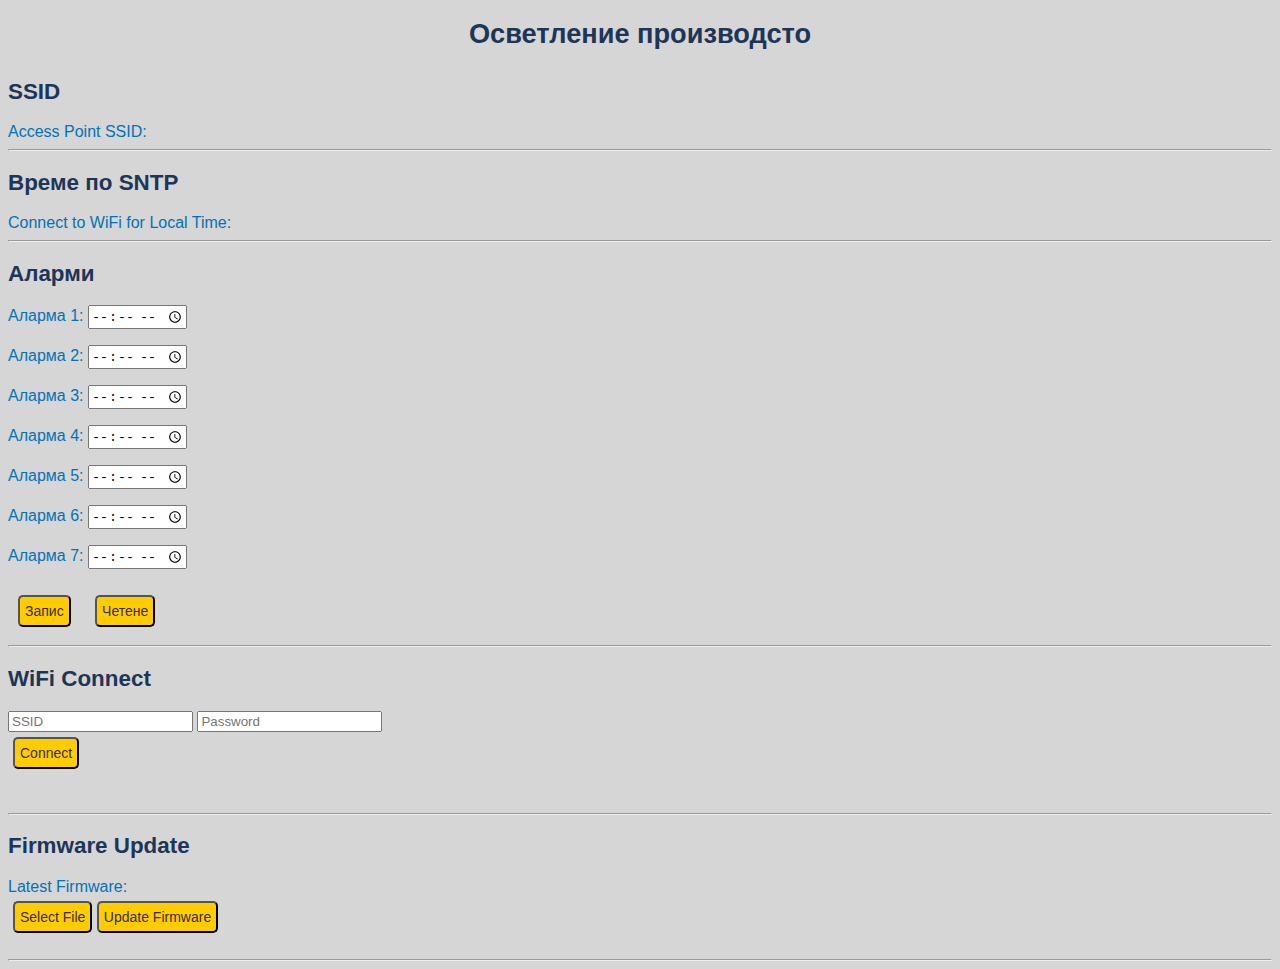
==== ESP_NTP/main/webpage/index.html @ 037fcc9b "initial commit" ====
<!DOCTYPE html>
<html lang="en">

<head>
	<meta charset="utf-8" />
	<meta name="viewport" content="width=device-width, initial-scale=1.0, user-scalable=no">
	<meta name="apple-mobile-web-app-capable" content="yes" />
	<script src='jquery-3.3.1.min.js'></script>
	<link rel="stylesheet" href="app.css">
	<script async src="app.js"></script>
	<title>Осветление</title>
</head>

<body>
	<header>
		<h1>Осветление производсто</h1>
	</header>

	<div id="EspSSID">
		<h2>SSID</h2>
		<label for="ap_ssid">Access Point SSID: </label>
		<div id="ap_ssid"></div>
	</div>
	<hr>

	<div id="LocalTime">
		<h2>Време по SNTP</h2>
		<label for="local_time">Connect to WiFi for Local Time: </label>
		<div id="local_time"></div>
	</div>

	<hr>
	<style>
		.alarmbtns {
			padding: 30px;
			margin: 10px;
		}
	</style>
	<div class="alarms">
		<h2>Аларми</h2>

		<p>
			<label for="alarm1">Аларма 1: </label>
			<input type="time" id="alarm1" name="alarm1" required />
		</p>
		<p>
			<label for="alarm2">Аларма 2: </label>
			<input type="time" id="alarm2" name="alarm2" required />
		</p>
		<p>
			<label for="alarm3">Аларма 3: </label>
			<input type="time" id="alarm3" name="alarm3" required />
		</p>
		<p>
			<label for="alarm4">Аларма 4: </label>
			<input type="time" id="alarm4" name="alarm4" required />
		</p>
		<p>
			<label for="alarm5">Аларма 5: </label>
			<input type="time" id="alarm5" name="alarm5" required />
		</p>
		<p>
			<label for="alarm6">Аларма 6: </label>
			<input type="time" id="alarm6" name="alarm6" required />
		</p>
		<p>
			<label for="alarm7">Аларма 7: </label>
			<input type="time" id="alarm7" name="alarm7" required />
		</p>

		<input class="alarmbtns" type="submit" id="submitBtn" name="submitBtn" value="Запис" />
		<input class="alarmbtns" type="button" id="readBtn" name="readBtn" value="Четене" />


	</div>
	<hr>
	<div id="WiFiConnect">
		<h2>WiFi Connect</h2>
		<section>
			<input id="connect_ssid" type="text" maxlength="32" placeholder="SSID" value="">
			<input id="connect_pass" type="password" maxlength="64" placeholder="Password" value="">
			<!-- <input type="checkbox" onclick="showPassword()">Show Password -->
		</section>
		<div class="buttons">
			<input id="connect_wifi" type="button" value="Connect" />
		</div>
		<div id="wifi_connect_credentials_errors"></div>
		<h4 id="wifi_connect_status"></h4>
	</div>

	<div id="ConnectInfo">
		<section>
			<div id="connected_ap_label"></div>
			<div id="connected_ap"></div>
		</section>
		<div id="ip_address_label"></div>
		<div id="wifi_connect_ip"></div>
		<div id="netmask_label"></div>
		<div id="wifi_connect_netmask"></div>
		<div id="gateway_label"></div>
		<div id="wifi_connect_gw"></div>
		<div class="buttons">
			<input id="disconnect_wifi" type="button" value="Disconnect" />
		</div>
	</div>
	<hr>
	<div id="OTA">
		<h2>Firmware Update</h2>
		<label id="latest_firmware_label">Latest Firmware: </label>
		<div id="latest_firmware"></div>
		<input type="file" id="selected_file" accept=".bin" style="display: none;" onchange="getFileInfo()" />
		<div class="buttons">
			<input type="button" value="Select File" onclick="document.getElementById('selected_file').click();" />
			<input type="button" value="Update Firmware" onclick="updateFirmware()" />
		</div>
		<h4 id="file_info"></h4>
		<h4 id="ota_update_status"></h4>
	</div>
	<hr>



</body>
<html>
---- ESP_NTP/main/webpage/app.css ----
body {
    background-color: #d6d6d6;
    font-family: HelveticaNeueRegular, HelveticaNeue-Regular, "Helvetica Neue Regular", HelveticaNeue, "Helvetica Neue", Helvetica, Arial;
    color: #0272B7;
}

h1 {
    display: block;
    text-align: center;
    margin: 0;
    padding: 10px;
    font-size: 1.7em;
    color: #1d3557;
}

h2 {
    font-size: 1.4em;
    color: #1d3557;
}

h3 {
    font-size: 1.2em;
    color: #1d3557;
}

h4 {
    font-size: 1em;
    color: #1d3557;
}

.gr {
    color: green;
}

.rd {
    color: red;
}

#ap_ssid {
    display: inline;
    color: #1d3557;
}

#local_time {
    display: inline;
    color: #1d3557;
}

#latest_firmware,
#latest_firmware_label {
    display: inline;
}

#latest_firmware {
    color: #1d3557;
}

#temperature_reading {
    display: inline;
    color: #1d3557;
}

#humidity_reading {
    display: inline;
    color: #1d3557;
}

connected_ap_label,
#connected_ap {
    display: inline;
}

#ip_address_label,
#netmask_label,
#gateway_label {
    display: inline;
}

#wifi_connect_ip,
#wifi_connect_netmask,
#wifi_connect_gw {
    display: inline;
}

#connected_ap {
    color: #1d3557;
}

#wifi_connect_ip {
    color: #1d3557;
}

#wifi_connect_netmask {
    color: #1d3557;
}

#wifi_connect_gw {
    color: #1d3557;
}

#disconnect_wifi {
    display: none;
}

.buttons {
    padding: 5px;
}

input[type="submit"] {
    font-size: 14px;
    border: 1; 
    line-height: 2;
    padding: 0 5px;
    text-align: center;
    color: #3a2c2c;
    //text-shadow: 1px 1px 1px #ffffff;
    border-radius: 5px;
    background-color: RGBA(255, 204, 0);

   // box-shadow: inset 2px 2px 3px rgba(255, 255, 255, .6),
     //   inset -2px -2px 3px rgba(0, 0, 0, .6);
}

input[type="submit"]:hover {
    background-color: RGBA(112, 164, 222, 0.68);
}

input[type="submit"]:active {
    box-shadow: inset -2px -2px 3px rgba(255, 255, 255, .6),
        inset 2px 2px 3px rgba(0, 0, 0, .6);
}

input[type="button"] {
    font-size: 14px;
    border: 1;
    line-height: 2;
    padding: 0 5px;
    text-align: center;
    color: #3a2c2c;
    //text-shadow: 1px 1px 1px #ffffff;
    border-radius: 5px;
    background-color: RGBA(255, 204, 0);

   // box-shadow: inset 2px 2px 3px rgba(255, 255, 255, .6),
     //   inset -2px -2px 3px rgba(0, 0, 0, .6);
}

input[type="button"]:hover {
    background-color: RGBA(112, 164, 222, 0.68);
}

input[type="button"]:active {
    box-shadow: inset -2px -2px 3px rgba(255, 255, 255, .6),
        inset 2px 2px 3px rgba(0, 0, 0, .6);
}
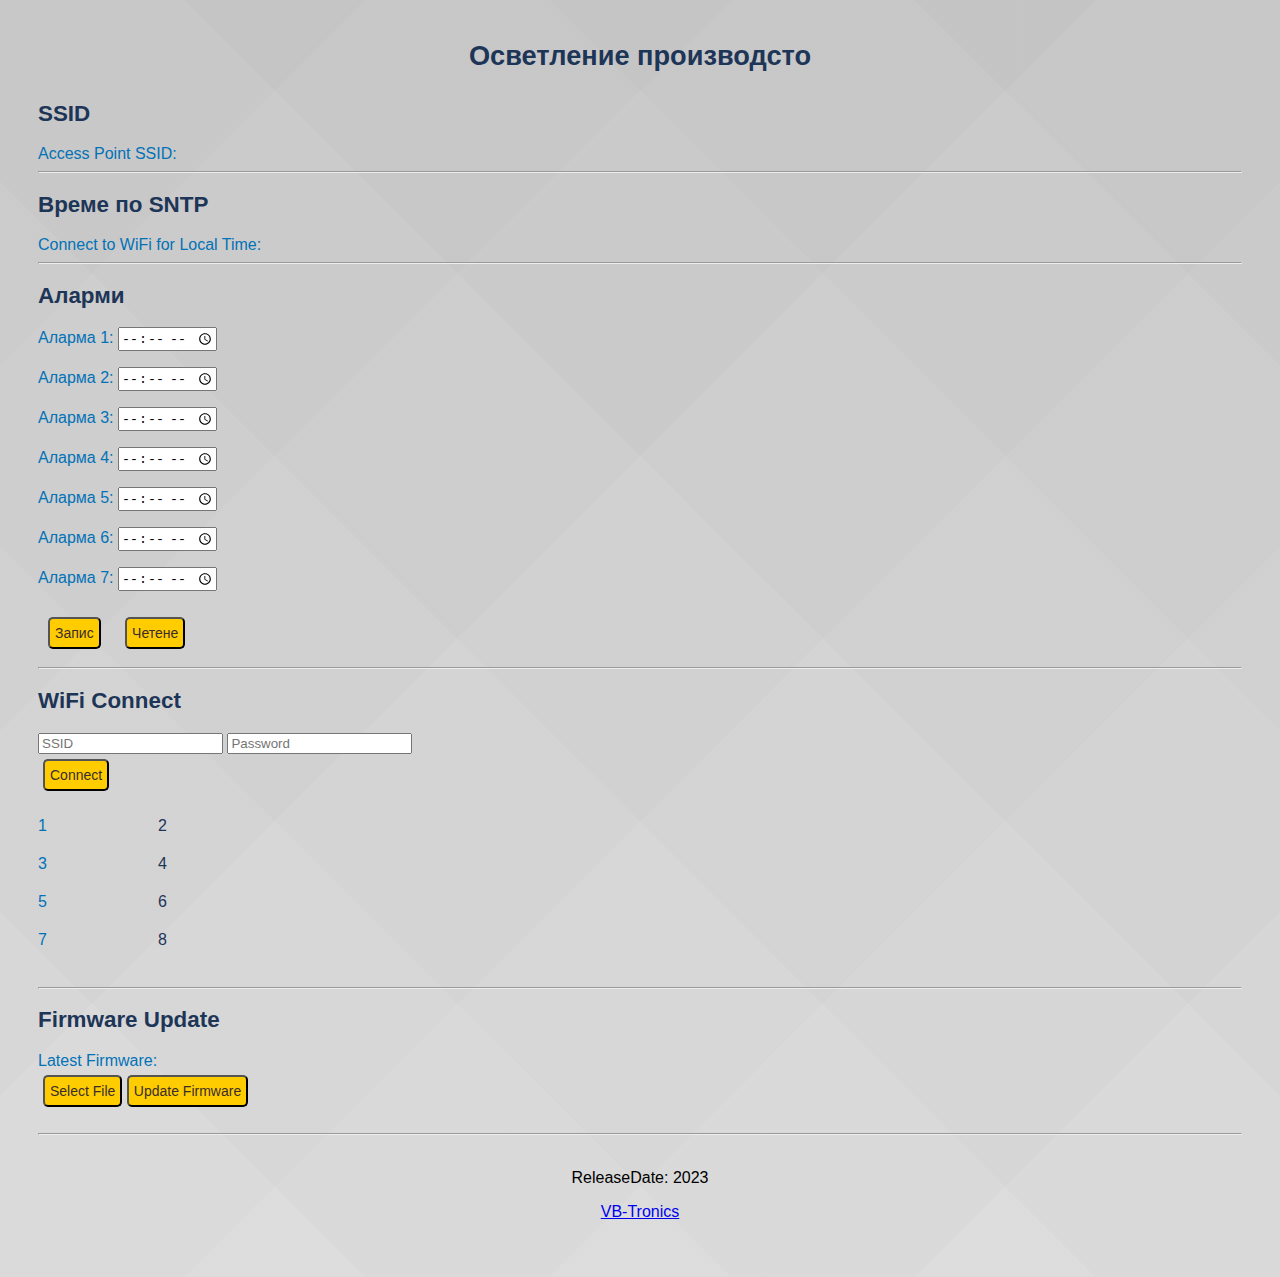
==== commit 631e1f82: "changes in website, useless tasks are not started nor build in cMaka" ====
--- a/ESP_NTP/main/webpage/index.html
+++ b/ESP_NTP/main/webpage/index.html
@@ -12,113 +12,122 @@
 </head>
 
 <body>
-	<header>
-		<h1>Осветление производсто</h1>
-	</header>
+	<div class="mainBody">
+		<style>
+			.alarmbtns {
+				padding: 30px;
+				margin: 10px;
+			}
 
-	<div id="EspSSID">
-		<h2>SSID</h2>
-		<label for="ap_ssid">Access Point SSID: </label>
-		<div id="ap_ssid"></div>
-	</div>
-	<hr>
+			.mainBody {
+				margin: 30px;
 
-	<div id="LocalTime">
-		<h2>Време по SNTP</h2>
-		<label for="local_time">Connect to WiFi for Local Time: </label>
-		<div id="local_time"></div>
-	</div>
+			}
+		</style>
+		<header>
+			<h1>Осветление производсто</h1>
+		</header>
 
-	<hr>
-	<style>
-		.alarmbtns {
-			padding: 30px;
-			margin: 10px;
-		}
-	</style>
-	<div class="alarms">
-		<h2>Аларми</h2>
+		<div id="EspSSID">
+			<h2>SSID</h2>
+			<label for="ap_ssid">Access Point SSID: </label>
+			<div id="ap_ssid"></div>
+		</div>
+		<hr>
 
-		<p>
-			<label for="alarm1">Аларма 1: </label>
-			<input type="time" id="alarm1" name="alarm1" required />
-		</p>
-		<p>
-			<label for="alarm2">Аларма 2: </label>
-			<input type="time" id="alarm2" name="alarm2" required />
-		</p>
-		<p>
-			<label for="alarm3">Аларма 3: </label>
-			<input type="time" id="alarm3" name="alarm3" required />
-		</p>
-		<p>
-			<label for="alarm4">Аларма 4: </label>
-			<input type="time" id="alarm4" name="alarm4" required />
-		</p>
-		<p>
-			<label for="alarm5">Аларма 5: </label>
-			<input type="time" id="alarm5" name="alarm5" required />
-		</p>
-		<p>
-			<label for="alarm6">Аларма 6: </label>
-			<input type="time" id="alarm6" name="alarm6" required />
-		</p>
-		<p>
-			<label for="alarm7">Аларма 7: </label>
-			<input type="time" id="alarm7" name="alarm7" required />
-		</p>
+		<div id="LocalTime">
+			<h2>Време по SNTP</h2>
+			<label for="local_time">Connect to WiFi for Local Time: </label>
+			<div id="local_time"></div>
+		</div>
 
-		<input class="alarmbtns" type="submit" id="submitBtn" name="submitBtn" value="Запис" />
-		<input class="alarmbtns" type="button" id="readBtn" name="readBtn" value="Четене" />
+		<hr>
+		<div class="alarms">
+			<h2>Аларми</h2>
+
+			<p>
+				<label for="alarm1">Аларма 1: </label>
+				<input type="time" id="alarm1" name="alarm1" required />
+			</p>
+			<p>
+				<label for="alarm2">Аларма 2: </label>
+				<input type="time" id="alarm2" name="alarm2" required />
+			</p>
+			<p>
+				<label for="alarm3">Аларма 3: </label>
+				<input type="time" id="alarm3" name="alarm3" required />
+			</p>
+			<p>
+				<label for="alarm4">Аларма 4: </label>
+				<input type="time" id="alarm4" name="alarm4" required />
+			</p>
+			<p>
+				<label for="alarm5">Аларма 5: </label>
+				<input type="time" id="alarm5" name="alarm5" required />
+			</p>
+			<p>
+				<label for="alarm6">Аларма 6: </label>
+				<input type="time" id="alarm6" name="alarm6" required />
+			</p>
+			<p>
+				<label for="alarm7">Аларма 7: </label>
+				<input type="time" id="alarm7" name="alarm7" required />
+			</p>
+
+			<input class="alarmbtns" type="submit" id="submitBtn" name="submitBtn" value="Запис" />
+			<input class="alarmbtns" type="button" id="readBtn" name="readBtn" value="Четене" />
 
 
+		</div>
+		<hr>
+		<div id="WiFiConnect">
+			<h2>WiFi Connect</h2>
+			<section>
+				<input id="connect_ssid" type="text" maxlength="32" placeholder="SSID" value="">
+				<input id="connect_pass" type="password" maxlength="64" placeholder="Password" value="">
+				<!-- <input type="checkbox" onclick="showPassword()">Show Password -->
+			</section>
+			<div class="buttons">
+				<input id="connect_wifi" type="button" value="Connect" />
+			</div>
+			<div id="wifi_connect_credentials_errors"></div>
+			<h4 id="wifi_connect_status"></h4>
+		</div>
+
+		<div id="ConnectInfo" class="connectionGrid">
+			<div id="connected_ap_label">1</div>
+			<div id="connected_ap">2</div>
+			<div id="ip_address_label">3</div>
+			<div id="wifi_connect_ip">4</div>
+			<div id="netmask_label">5</div>
+			<div id="wifi_connect_netmask">6</div>
+			<div id="gateway_label">7</div>
+			<div id="wifi_connect_gw">8</div>
+			<div class="buttons">
+				<input id="disconnect_wifi" type="button" value="Disconnect" />
+			</div>
+		</div>
+		<hr>
+		<div id="OTA">
+			<h2>Firmware Update</h2>
+			<label id="latest_firmware_label">Latest Firmware: </label>
+			<div id="latest_firmware"></div>
+			<input type="file" id="selected_file" accept=".bin" style="display: none;" onchange="getFileInfo()" />
+			<div class="buttons">
+				<input type="button" value="Select File"
+					onclick="document.getElementById('selected_file').click();" />
+				<input type="button" value="Update Firmware" onclick="updateFirmware()" />
+			</div>
+			<h4 id="file_info"></h4>
+			<h4 id="ota_update_status"></h4>
+		</div>
+		<hr>
+
+		<footer class="footer">
+			<p>ReleaseDate: 2023</p>
+			<p><a href="https://vb-tronics.github.io">VB-Tronics</a></p>
+		</footer>
+
 	</div>
-	<hr>
-	<div id="WiFiConnect">
-		<h2>WiFi Connect</h2>
-		<section>
-			<input id="connect_ssid" type="text" maxlength="32" placeholder="SSID" value="">
-			<input id="connect_pass" type="password" maxlength="64" placeholder="Password" value="">
-			<!-- <input type="checkbox" onclick="showPassword()">Show Password -->
-		</section>
-		<div class="buttons">
-			<input id="connect_wifi" type="button" value="Connect" />
-		</div>
-		<div id="wifi_connect_credentials_errors"></div>
-		<h4 id="wifi_connect_status"></h4>
-	</div>
-
-	<div id="ConnectInfo">
-		<section>
-			<div id="connected_ap_label"></div>
-			<div id="connected_ap"></div>
-		</section>
-		<div id="ip_address_label"></div>
-		<div id="wifi_connect_ip"></div>
-		<div id="netmask_label"></div>
-		<div id="wifi_connect_netmask"></div>
-		<div id="gateway_label"></div>
-		<div id="wifi_connect_gw"></div>
-		<div class="buttons">
-			<input id="disconnect_wifi" type="button" value="Disconnect" />
-		</div>
-	</div>
-	<hr>
-	<div id="OTA">
-		<h2>Firmware Update</h2>
-		<label id="latest_firmware_label">Latest Firmware: </label>
-		<div id="latest_firmware"></div>
-		<input type="file" id="selected_file" accept=".bin" style="display: none;" onchange="getFileInfo()" />
-		<div class="buttons">
-			<input type="button" value="Select File" onclick="document.getElementById('selected_file').click();" />
-			<input type="button" value="Update Firmware" onclick="updateFirmware()" />
-		</div>
-		<h4 id="file_info"></h4>
-		<h4 id="ota_update_status"></h4>
-	</div>
-	<hr>
-
-
-
 </body>
 <html>--- a/ESP_NTP/main/webpage/app.css
+++ b/ESP_NTP/main/webpage/app.css
@@ -1,5 +1,6 @@
 body {
     background-color: #d6d6d6;
+    background-image: linear-gradient(135deg, rgba(159, 159, 159, 0.46) 0%, rgba(159, 159, 159, 0.46) 14.286%,rgba(165, 165, 165, 0.46) 14.286%, rgba(165, 165, 165, 0.46) 28.572%,rgba(171, 171, 171, 0.46) 28.572%, rgba(171, 171, 171, 0.46) 42.858%,rgba(178, 178, 178, 0.46) 42.858%, rgba(178, 178, 178, 0.46) 57.144%,rgba(184, 184, 184, 0.46) 57.144%, rgba(184, 184, 184, 0.46) 71.43%,rgba(190, 190, 190, 0.46) 71.43%, rgba(190, 190, 190, 0.46) 85.716%,rgba(196, 196, 196, 0.46) 85.716%, rgba(196, 196, 196, 0.46) 100.002%),linear-gradient(45deg, rgb(252, 252, 252) 0%, rgb(252, 252, 252) 14.286%,rgb(246, 246, 246) 14.286%, rgb(246, 246, 246) 28.572%,rgb(241, 241, 241) 28.572%, rgb(241, 241, 241) 42.858%,rgb(235, 235, 235) 42.858%, rgb(235, 235, 235) 57.144%,rgb(229, 229, 229) 57.144%, rgb(229, 229, 229) 71.43%,rgb(224, 224, 224) 71.43%, rgb(224, 224, 224) 85.716%,rgb(218, 218, 218) 85.716%, rgb(218, 218, 218) 100.002%);
     font-family: HelveticaNeueRegular, HelveticaNeue-Regular, "Helvetica Neue Regular", HelveticaNeue, "Helvetica Neue", Helvetica, Arial;
     color: #0272B7;
 }
@@ -152,4 +153,17 @@
 input[type="button"]:active {
     box-shadow: inset -2px -2px 3px rgba(255, 255, 255, .6),
         inset 2px 2px 3px rgba(0, 0, 0, .6);
+}
+.footer{
+    text-align: center;
+    padding: 10px;
+    //background-color: #c6f8f694;
+    color: #000;
+  }
+
+  .connectionGrid{
+    display: grid;
+    grid-template-columns: 100px 4fr;
+    grid-gap: 20px;
+    
 }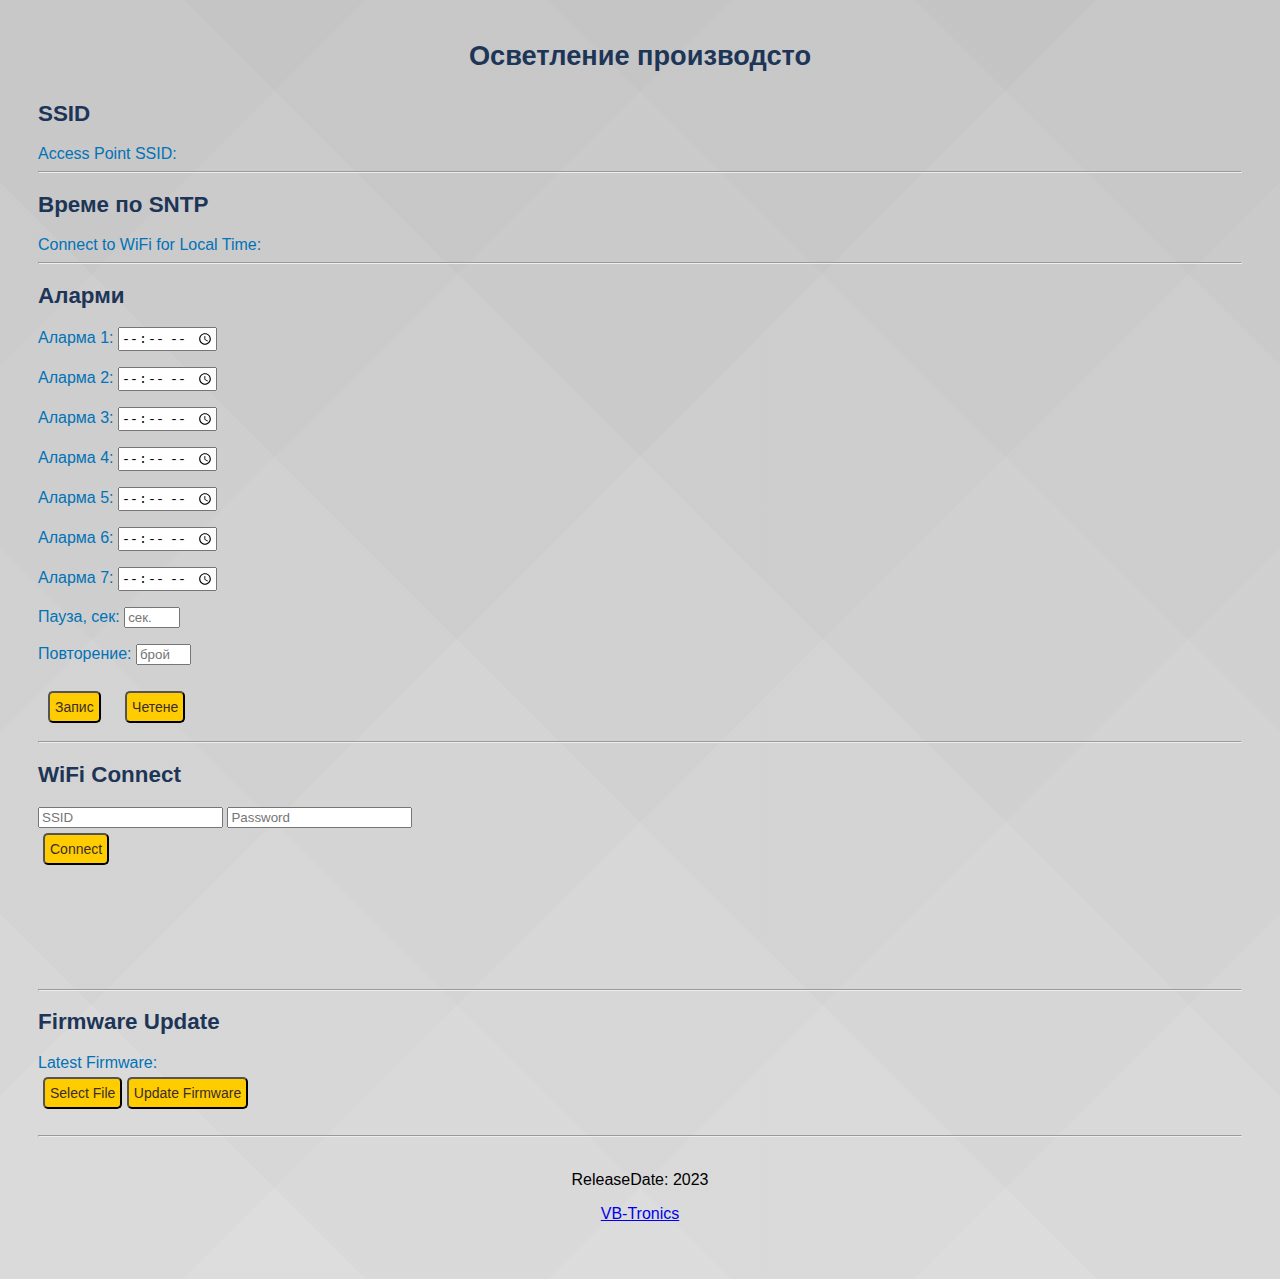
==== commit 489d2dcc: "repetitions and delay introduced in webserver and applied in logic, to be checked" ====
--- a/ESP_NTP/main/webpage/index.html
+++ b/ESP_NTP/main/webpage/index.html
@@ -73,6 +73,15 @@
 				<label for="alarm7">Аларма 7: </label>
 				<input type="time" id="alarm7" name="alarm7" required />
 			</p>
+			<p>
+				<label for="alarm7">Пауза, сек: </label>
+				<input type="number" id="delay" name="delay" required maxlength="2" max="10" min="1"
+					placeholder="сек.">
+			</p>
+			<p>
+				<label for="alarm7">Повторение: </label>
+				<input type="number" id="repetition" name="repetition" required max="10" min="1" placeholder="брой">
+			</p>
 
 			<input class="alarmbtns" type="submit" id="submitBtn" name="submitBtn" value="Запис" />
 			<input class="alarmbtns" type="button" id="readBtn" name="readBtn" value="Четене" />
@@ -95,14 +104,14 @@
 		</div>
 
 		<div id="ConnectInfo" class="connectionGrid">
-			<div id="connected_ap_label">1</div>
-			<div id="connected_ap">2</div>
-			<div id="ip_address_label">3</div>
-			<div id="wifi_connect_ip">4</div>
-			<div id="netmask_label">5</div>
-			<div id="wifi_connect_netmask">6</div>
-			<div id="gateway_label">7</div>
-			<div id="wifi_connect_gw">8</div>
+			<div id="connected_ap_label"></div>
+			<div id="connected_ap"></div>
+			<div id="ip_address_label"></div>
+			<div id="wifi_connect_ip"></div>
+			<div id="netmask_label"></div>
+			<div id="wifi_connect_netmask"></div>
+			<div id="gateway_label"></div>
+			<div id="wifi_connect_gw"></div>
 			<div class="buttons">
 				<input id="disconnect_wifi" type="button" value="Disconnect" />
 			</div>
--- a/ESP_NTP/main/webpage/app.css
+++ b/ESP_NTP/main/webpage/app.css
@@ -146,6 +146,11 @@
      //   inset -2px -2px 3px rgba(0, 0, 0, .6);
 }
 
+
+#repetition {
+    width: 3.5em;
+  }
+  
 input[type="button"]:hover {
     background-color: RGBA(112, 164, 222, 0.68);
 }
